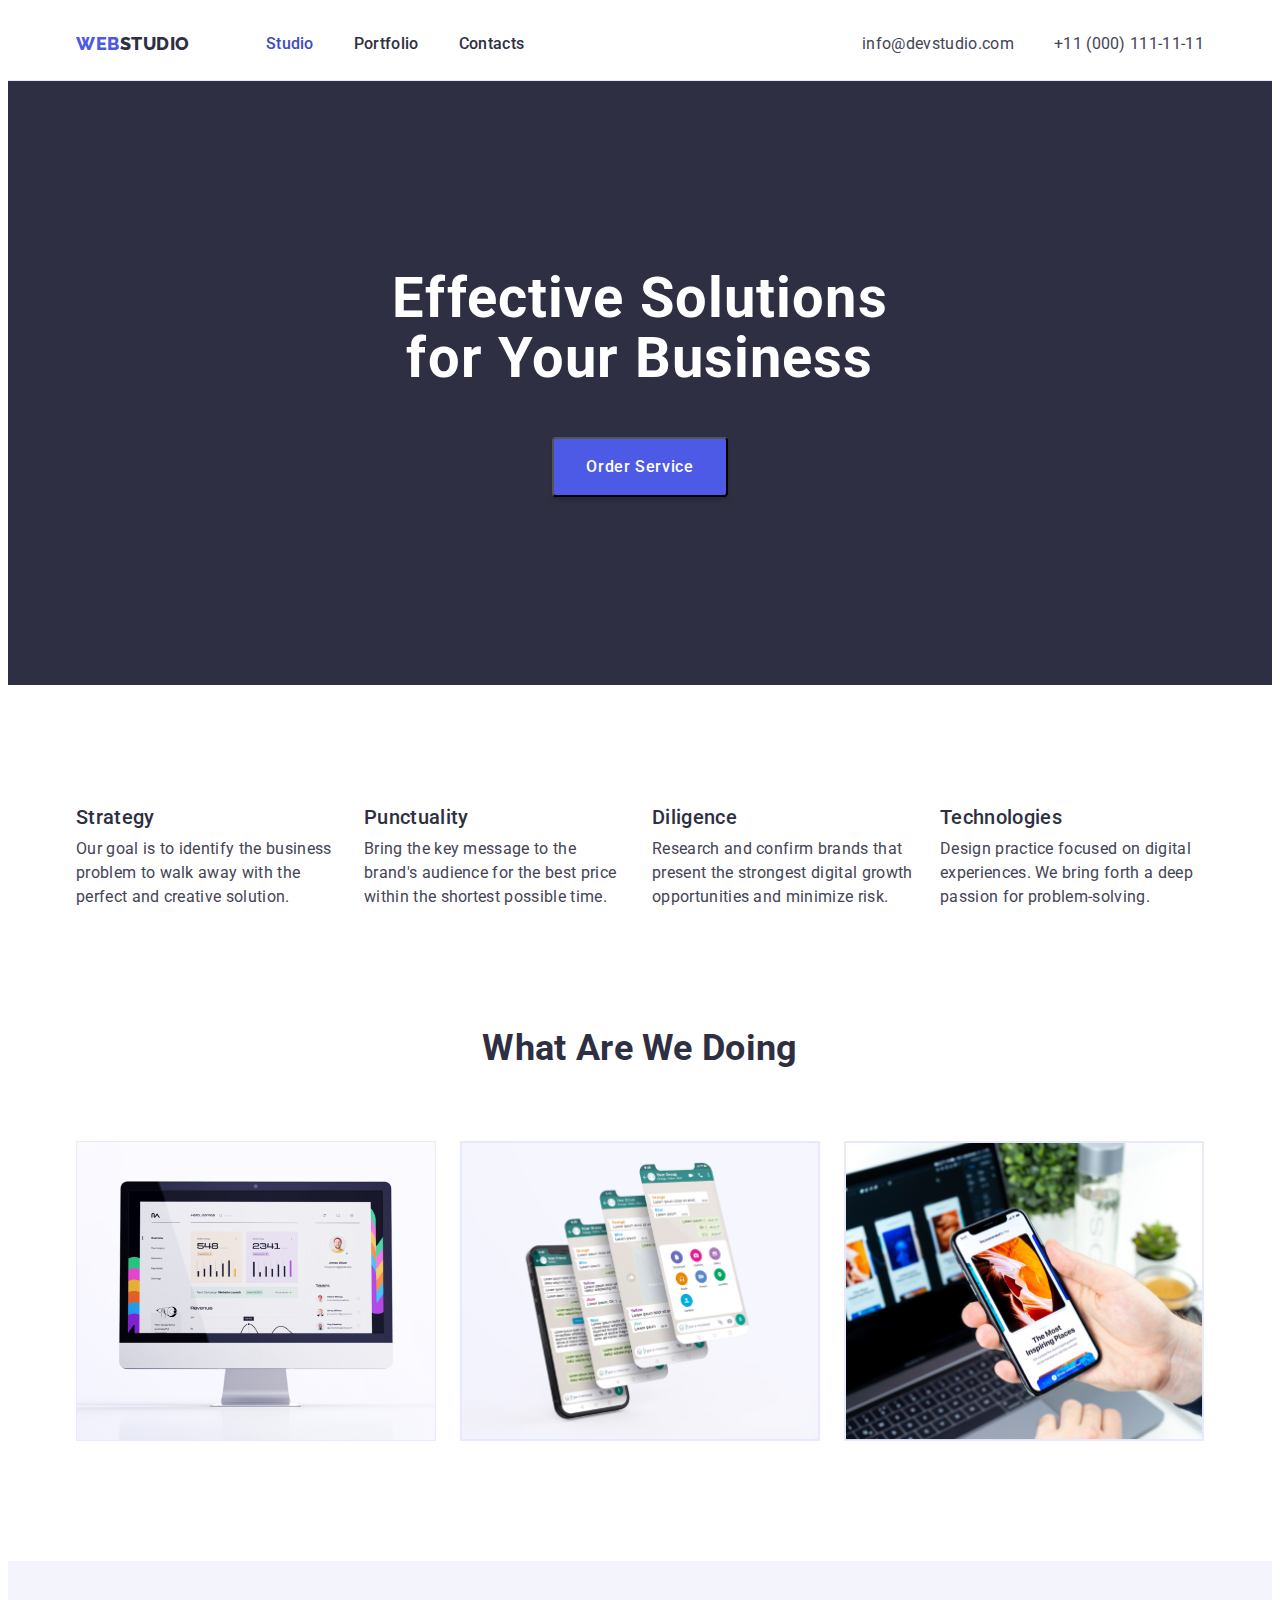
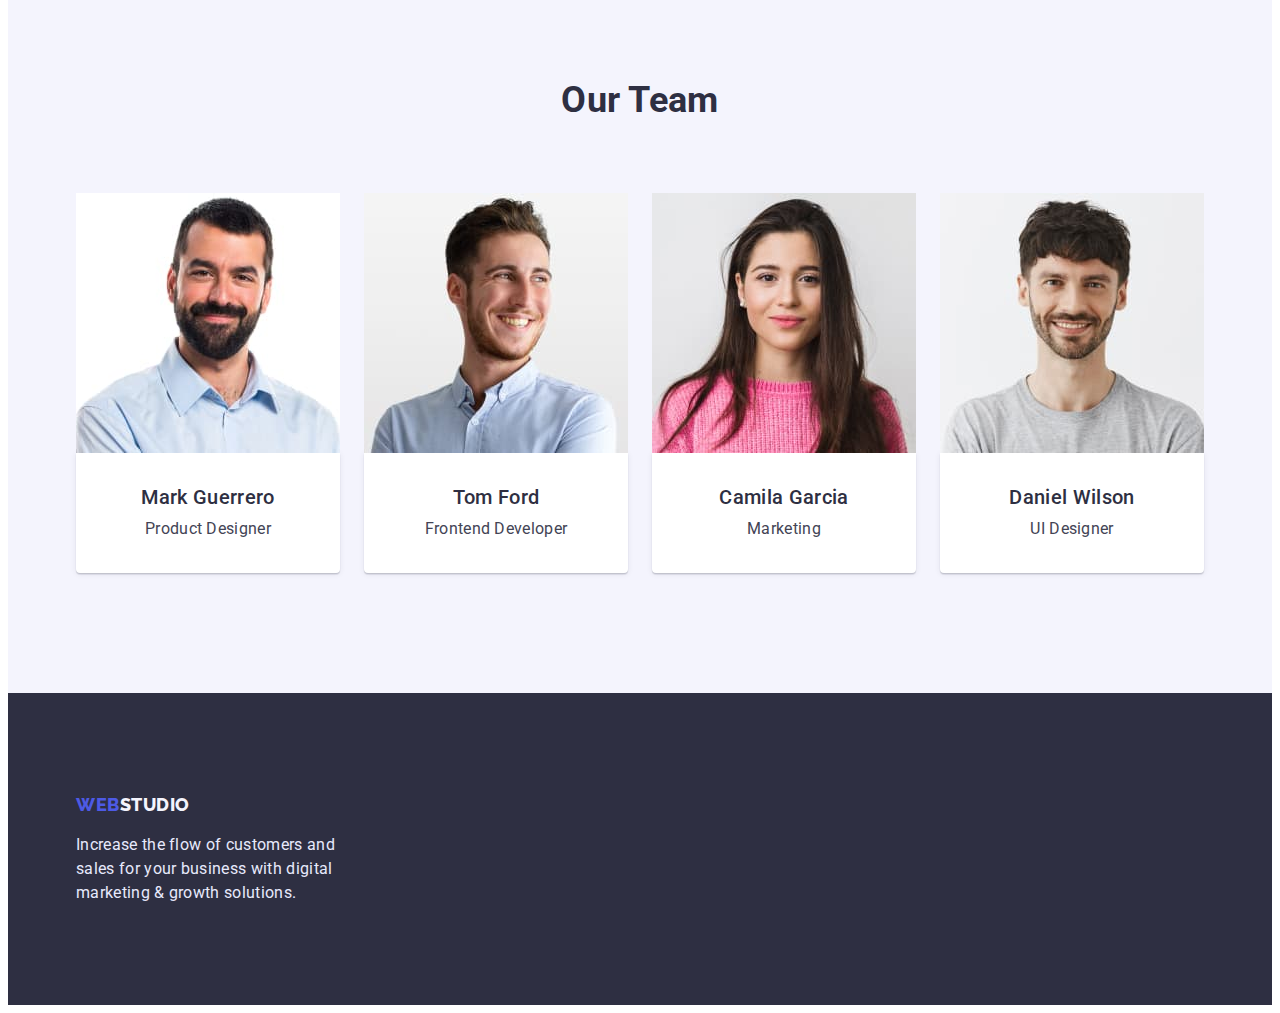
==== index.html @ d67736ba "copying" ====
<!DOCTYPE html>
<html lang="en">
  <head>
    <meta charset="UTF-8" />
    <meta http-equiv="X-UA-Compatible" content="IE=edge" />
    <meta name="viewport" content="width=device-width, initial-scale=1.0" />
    <title>Document</title>
    <link rel="preconnect" href="https://fonts.googleapis.com"> 
    <link rel="preconnect" href="https://fonts.gstatic.com" crossorigin> 
    <link href="https://fonts.googleapis.com/css2?family=Raleway:wght@800&family=Roboto:wght@400;500;700;900&display=swap" rel="stylesheet">
    <link rel="stylesheet" href="https://cdnjs.cloudflare.com/ajax/libs/modern-normalize/1.1.0/modern-normalize.min.css" integrity="sha512-wpPYUAdjBVSE4KJnH1VR1HeZfpl1ub8YT/NKx4PuQ5NmX2tKuGu6U/JRp5y+Y8XG2tV+wKQpNHVUX03MfMFn9Q==" crossorigin="anonymous" referrerpolicy="no-referrer" />
    <link rel="stylesheet" href="./css/styles.css">
  </head>
  <body>
    <header class="header">
     <div class="container"> 
      <nav class="navigation">
        <a class="logo" href="/">Web<span class="studio-nav">Studio</span></a>
        <ul class="list-nav list">
          <li class="item"><a href="" class="link current">Studio</a></li>
          <li class="item"><a href="./portfolio.html" class="link">Portfolio</a></li>
          <li class="item"><a href="" class="link">Contacts</a></li>
        </ul>
      </nav>

      <ul class="header-list list">
        <li class="item"><a class="contact link" href="mailto:info@devstudio.com">info@devstudio.com</a></li>
        <li class="item"><a class="contact link" href="tel:+110001111111">+11 (000) 111-11-11</a></li>
      </ul>
     </div>
    </header>

    <main>
      <section class="hero">
        <div class="container">
        <h1 class="title">Effective Solutions for Your Business</h1>
        <button class="btn" type="button">Order Service</button>
      </div>
      </section>

      <section class="section" >
        <div class="container">
        <h2  hidden>Priorities</h2>
        <ul class="list">
          <li class="item">
            <h3 class="title">Strategy</h3>
            <p class="text">
              Our goal is to identify the business problem to walk away with the
              perfect and creative solution.
            </p>
          </li>
          <li class="item">
            <h3 class="title">Punctuality</h3>
            <p class=text>
              Bring the key message to the brand's audience for the best price
              within the shortest possible time.
            </p>
          </li>
          <li class="item">
            <h3 class="title">Diligence</h3>
            <p class="text">
              Research and confirm brands that present the strongest digital
              growth opportunities and minimize risk.
            </p>
          </li>
          <li class="item">
            <h3 class="title">Technologies</h3>
            <p class="text">
              Design practice focused on digital experiences. We bring forth a
              deep passion for problem-solving.
            </p>
          </li>
        </ul>
      </div>
      </section>

      <section class="features">
        <div class="container">
        <h2 class="title">What are we doing</h2>
        <ul class="list">
          <li class="item">
            <img
              src="./images/img.jpg1.1.jpg"
              alt="monitor"
              width="360"
              height="300"
            />
          </li>
          <li class="features-item">
            <img
              src="./images/img.jpg1.2.jpg"
              alt="phones"
              width="360"
              height="300"
            />
          </li>
          <li class="features-item">
            <img
              src="./images/img.jpg1.3.jpg"
              alt="monitor and phone"
              width="360"
              height="300"
            />
          </li>
        </ul>
      </div>
      </section>

      <section class="team">
        <div class="container">
        <h2 class="caption">Our Team</h2>
        <ul class="team-list list">
          <li class="team-item">
            <img
              src="./images/img.jpg"
              alt="employee photo"
              width="264"
              height="260"
            />
            <div class="team-card">
            <h3 class="title">Mark Guerrero</h3>
            <p class="after-title">Product Designer</p>
            </div>
          </li>
          <li class="team-item">
            <img
              src="./images/img-2.jpg"
              alt="employee photo"
              width="264"
              height="260" 
            />
            <div class="team-card">
            <h3 class="title">Tom Ford</h3>
            <p class="after-title">Frontend Developer</p>
            </div>
          </li>
          <li class="team-item">
            <img
              src="./images/img-3.jpg"
              alt="employee photo"
              width="264"
              height="260"
            />
            <div class="team-card">
            <h3 class="title">Camila Garcia</h3>
            <p class="after-title">Marketing</p>
            </div>
          </li>
          <li class="team-item">
            <img
              src="./images/img-4.jpg"
              alt="employee photo"
              width="264"
              height="260"
            />
            <div class="team-card">
            <h3 class="title">Daniel Wilson</h3>
            <p class="after-title">UI Designer</p>
            </div>
          </li>
        </ul>
      </div>
      </section>
    </main>

    <footer class="footer">
      <div class="container">
      <a class="logo" href="/">Web<span class="studio-footer">Studio</span></a>
      <p class="text">
        Increase the flow of customers and sales for your business with digital
        marketing & growth solutions.
      </p>
    </div>
    </footer>
  </body>
</html>
---- css/styles.css ----
:root {
    --accent-color: #E7E9FC;
    --light-mode-color: #F4F4FD;
    --secondery-text-color: #FFFFFF;
    --headings-text-color: #2E2F42;
    --pressed-state-color:#404BBF;
    --primaru-brand-color: #4D5AE5;
    --main-text-color: #434455;
    --helper-text-color:#8E8F99;
}

html {
    box-sizing: border-box;
}

*,
*::before,
*::after {
  box-sizing: inherit;
}


p,
h1,
h2,
h3 {
    margin: 0;
}
ul {
    margin: 0;
    padding-left: 0;
}

img {
    display: block;
    max-width: 100%;
    height: auto;
}

body {
    font-family: 'Roboto', sans-serif;
    letter-spacing: 0.02em;
}


.list {
    list-style: none;
}
.link {
    text-decoration: none;

}

.container{
    width: 1158px;
    padding-left: 15px;
    padding-right: 15px;
    margin-right: auto;
    margin-left: auto;

    /*outline: 1px solid red;*/
}
    


/*HEADER*/

.header {
    
    background-color: var(--secondery-text-color);
/* CORNFLOWER */
    border-bottom: 1px solid var(--accent-color);
}

.list-nav .link.current {
    color: var(--pressed-state-color);
}

/*--------LOGO--------*/

.logo {
    font-family: 'Raleway', sans-serif;
    font-weight: 800;
    font-size: 18px;
    line-height: 1.33;
    display: flex;
    letter-spacing: 0.03em;
    text-transform: uppercase;
    color: var(--primaru-brand-color);
    text-decoration: none;
}

.navigation .logo {
    margin-right: 76px;
    padding-top: 24px;
    padding-bottom: 24px;
}

.studio-nav {
    color: var(--headings-text-color);
} 
.studio-footer{
    color: var(--light-mode-color)
}



/*------NAV HEADER-------*/

.header > .container {
    display: flex;
    align-items: center;
}

.list-nav {
    display: flex;
    gap: 40px;
}

.navigation {
    display: flex;
    align-items: center; 
    margin-right: auto;
}

.header-list {
    display: flex;
    gap: 40px; 
}

.navigation .link {
    font-weight: 500;
    font-size: 16px;
    line-height: 1.5;
    text-decoration: none;
    
    /* NAVY BLUE */
    color: var(--headings-text-color);

    display: block;
    padding-top: 24px;
    padding-bottom: 24px;
}
.navigation .link:hover,
.navigation .link:focus {
    color: var(--pressed-state-color);
}

/*------CONTACT------*/ 

.contact {
    font-size: 16px;
    line-height: 1.5;
/* SLATE */
    color: var(--main-text-color);

    padding-top: 24px;
    padding-bottom: 24px;
}
.contact:hover,
.contact:focus {
/* OCEAN */
    color: var(--pressed-state-color);
}

/*--------HERO-------*/

.hero {
    background-color: var(--headings-text-color);

    padding-top: 188px;
    padding-bottom: 188px;

    text-align: center;
}
.hero .title {
    font-size: 56px;
    line-height: 1.07;
    letter-spacing: 0.02em;
    color: var(--secondery-text-color);

    margin-bottom: 48px;
    width: 496px;
    margin-left: auto;
    margin-right: auto;
}

/*------BTN------*/

.btn {
    font-family: inherit;
    font-weight: 500;
    font-size: 16px;
    line-height: 1.5;
    /*display: flex;*/
    /*align-items: center;
    text-align: center;*/
    letter-spacing: 0.04em;

    cursor:pointer
}

.hero .btn {
    background-color: var(--primaru-brand-color);
    color: var(--secondery-text-color);

    padding: 16px 32px;
    display: inline-block;

    box-shadow: 0px 4px 4px rgba(0, 0, 0, 0.15);
    border-radius: 4px;

}

.hero .btn:hover, 
.hero .btn:focus {   
    background-color: var(--pressed-state-color);
    color: var(--secondery-text-color);
}

/*-----SECTION------*/

.section {
    padding-top: 120px;
    padding-bottom: 120px;
}

.section .list {
    display: flex;
    gap: 24px;
    
}

.section .title {
    font-family: 'Roboto', sans-serif;
    font-weight: 500;
    font-size: 20px;
    line-height: 1.2;
    /* NAVY BLUE */
    color: var(--headings-text-color);

    margin-bottom: 8px;
    
}
.text {
    font-size: 16px;
    line-height: 1.5;
    letter-spacing: 0.02em;
    min-width: 264px;
}    
.section .text {    
     /* SLATE */
    color: var(--main-text-color);
}

/*--------FEATURES--------*/

.features {
    padding-top: 0;
    padding-bottom: 120px;
}

.features .title {
    font-weight: 700;
    font-size: 36px;
    line-height: 1.11;
    text-align: center;
    text-transform: capitalize;
    color: var(--headings-text-color);

    margin-bottom: 72px;

}

.features .list {
    display: flex;
    gap: 24px;
}

.features-item {
    border: 1px solid var(--accent-color);
    width: calc((100% - 48px) / 3);
}

.team {
    background-color: var(--light-mode-color);

    padding-bottom: 120px;
    padding-top: 120px;
}

.team .caption {
    font-size: 36px;
    line-height: 1.11;
    text-align: center;
    text-transform: capitalize;
    color: var(--headings-text-color);

    margin-bottom: 72px;
}

.team .title {
    font-weight: 500;
    font-size: 20px;
    line-height: 1.2;
    text-align: center;
    /* NAVY BLUE */
    color: var(--headings-text-color);

    margin-bottom: 8px;
}

.team-list {
    display: flex;
    gap: 24px;
}

.team-item {
    width: calc((100% - 72px) / 4);
}

.team-card{
    padding: 32px 16px;
    background-color: var(--secondery-text-color);
    box-shadow: 0px 1px 6px rgba(46, 47, 66, 0.08), 0px 1px 1px rgba(46, 47, 66, 0.16), 0px 2px 1px rgba(46, 47, 66, 0.08);
    border-radius: 0px 0px 4px 4px;
}

.team .after-title {
    font-size: 16px;
    line-height: 1.5;
    text-align: center;
    /* SLATE */
    color: var(--main-text-color);
}

/*-------FOOTER-------*/

.footer {
    background-color: var(--headings-text-color);

    padding-top: 100px;
    padding-bottom: 100px;
}
 
.footer .text {
    /* CORNFLOWER */
    color: var(--accent-color);

    max-width: 264px;
}

.footer .logo {
    margin-bottom: 16px;
    width: 115px;
    
}

/*---------------PORTFOLIO------------------*/

.section-main {
    padding-bottom: 120px;
}

.caption {
    display: flex;
    margin-bottom: 72px;
    justify-content: center;
    gap: 24px;
}

.visually-hidden {
    position: absolute;
    width: 1px;
    height: 1px;
    margin: -1px;
    border: 0;
    padding: 0;
    
    white-space: nowrap;
    clip-path: inset(100%);
    clip: rect(0 0 0 0);
    overflow: hidden;
    }

    .section-main {
        padding-top: 96px;
    }


/*--------BTN-------*/
.caption .btn {
    /* IRIS */
    color: var(--primaru-brand-color);
    background-color: var(--light-mode-color);

    border: 1px solid var(--accent-color);
    border-radius: 4px;

    padding: 12px 24px;
    
}
.caption .btn:hover,
.caption .btn:focus,
.caption .btn:active {
    background-color: var(--pressed-state-color);
    color: var(--secondery-text-color);
}
/*----------CONTENT---------*/
.content .title {
    font-weight: 500;
    font-size: 20px;
    line-height: 1.2;
    /* NAVY BLUE */
    color: var(--headings-text-color);

    margin-bottom: 8px;
    padding-left: 16px;
}
.content .text {
    /* SLATE */
    color: var(--main-text-color);
    padding-left: 16px;
}

.content {
    display: flex;
    flex-wrap: wrap;
    column-gap: 24px;
    row-gap: 48px;
}

.content-item {
    width: calc((100% - 48px) / 3);
}

.content-card {
    padding-top: 32px;
    padding-bottom: 48px;
    border: 1px solid var(--accent-color);
    border-top: transparent;
}
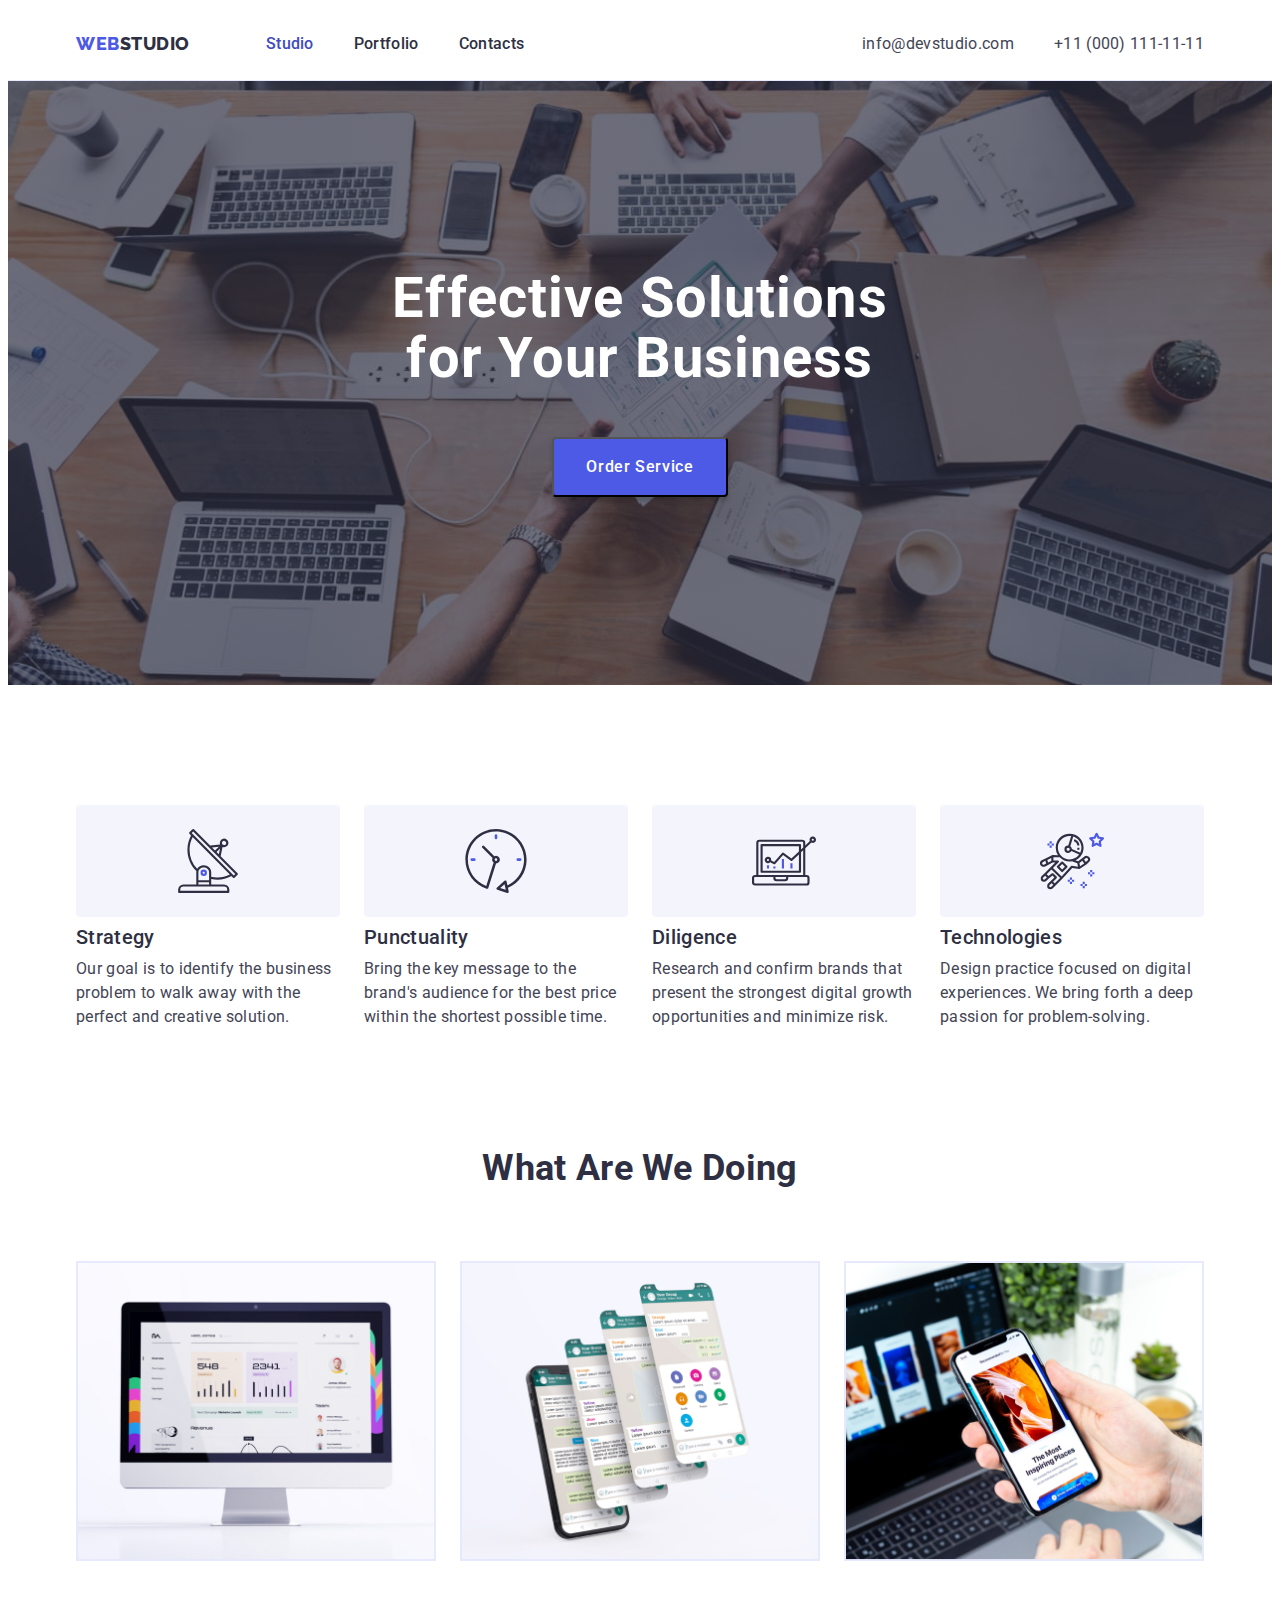
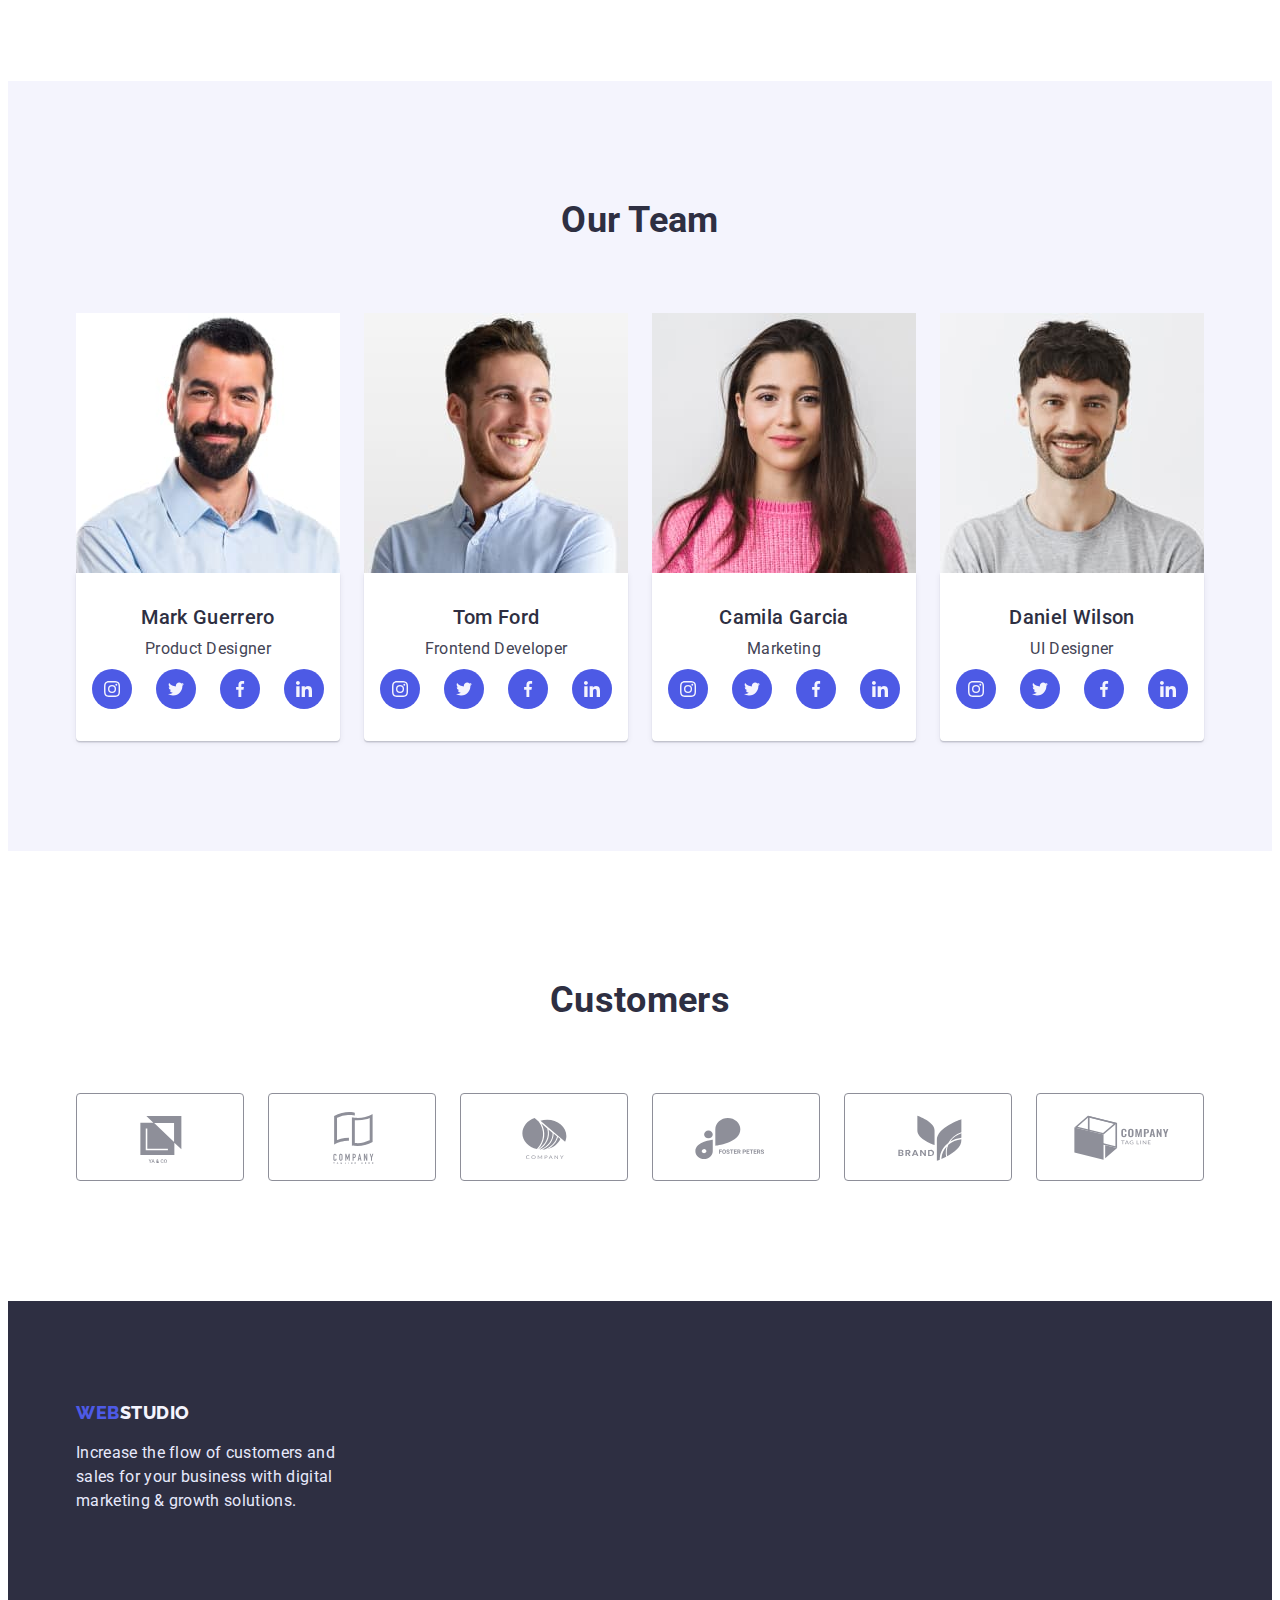
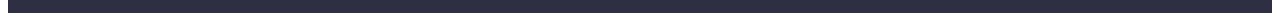
==== commit a703b922: "adding section" ====
--- a/index.html
+++ b/index.html
@@ -43,6 +43,11 @@
         <h2  hidden>Priorities</h2>
         <ul class="list">
           <li class="item">
+            <div class="thumb">
+              <svg class="thumb-icon" width="64" height="64">
+               <use href="./images/icons.svg#icon-antenna"></use>
+              </svg>
+            </div>
             <h3 class="title">Strategy</h3>
             <p class="text">
               Our goal is to identify the business problem to walk away with the
@@ -50,6 +55,11 @@
             </p>
           </li>
           <li class="item">
+            <div class="thumb">
+              <svg class="thumb-icon" width="64" height="64">
+               <use href="./images/icons.svg#icon-clock"></use>
+              </svg>
+            </div>
             <h3 class="title">Punctuality</h3>
             <p class=text>
               Bring the key message to the brand's audience for the best price
@@ -57,6 +67,11 @@
             </p>
           </li>
           <li class="item">
+            <div class="thumb">
+              <svg class="thumb-icon" width="64" height="64">
+               <use href="./images/icons.svg#icon-diagram"></use>
+              </svg>
+            </div>
             <h3 class="title">Diligence</h3>
             <p class="text">
               Research and confirm brands that present the strongest digital
@@ -64,6 +79,11 @@
             </p>
           </li>
           <li class="item">
+            <div class="thumb">
+              <svg class="thumb-icon" width="64" height="64">
+               <use href="./images/icons.svg#icon-astronaut"></use>
+              </svg>
+            </div>
             <h3 class="title">Technologies</h3>
             <p class="text">
               Design practice focused on digital experiences. We bring forth a
@@ -78,7 +98,7 @@
         <div class="container">
         <h2 class="title">What are we doing</h2>
         <ul class="list">
-          <li class="item">
+          <li class="features-item">
             <img
               src="./images/img.jpg1.1.jpg"
               alt="monitor"
@@ -120,6 +140,36 @@
             <div class="team-card">
             <h3 class="title">Mark Guerrero</h3>
             <p class="after-title">Product Designer</p>
+            <ul class="team-soc-list list">
+              <li class="team-soc-item">
+                <a href="" class="team-soc-link linK">
+                  <svg class="team-soc-icon" width="16" hight="16">
+                    <use href="./images/icons.svg#icon-instagram" ></use>
+                  </svg>
+                </a>
+              </li>
+              <li class="team-soc-item">
+                <a href="" class="team-soc-link linK">
+                  <svg class="team-soc-icon" width="16" hight="16">
+                    <use href="./images/icons.svg#icon-twitter" ></use>
+                  </svg>
+                </a>
+              </li>
+              <li class="team-soc-item">
+                <a href="" class="team-soc-link linK">
+                  <svg class="team-soc-icon" width="16" hight="16">
+                    <use href="./images/icons.svg#icon-facebook" ></use>
+                  </svg>
+                </a>
+              </li>
+              <li class="team-soc-item">
+                <a href="" class="team-soc-link linK">
+                  <svg class="team-soc-icon" width="16" hight="16">
+                    <use href="./images/icons.svg#icon-linkedin" ></use>
+                  </svg>
+                </a>
+              </li>
+            </ul>
             </div>
           </li>
           <li class="team-item">
@@ -132,6 +182,36 @@
             <div class="team-card">
             <h3 class="title">Tom Ford</h3>
             <p class="after-title">Frontend Developer</p>
+            <ul class="team-soc-list list">
+              <li class="team-soc-item">
+                <a href="" class="team-soc-link linK">
+                  <svg class="team-soc-icon" width="16" hight="16">
+                    <use href="./images/icons.svg#icon-instagram" ></use>
+                  </svg>
+                </a>
+              </li>
+              <li class="team-soc-item">
+                <a href="" class="team-soc-link linK">
+                  <svg class="team-soc-icon" width="16" hight="16">
+                    <use href="./images/icons.svg#icon-twitter" ></use>
+                  </svg>
+                </a>
+              </li>
+              <li class="team-soc-item">
+                <a href="" class="team-soc-link linK">
+                  <svg class="team-soc-icon" width="16" hight="16">
+                    <use href="./images/icons.svg#icon-facebook" ></use>
+                  </svg>
+                </a>
+              </li>
+              <li class="team-soc-item">
+                <a href="" class="team-soc-link linK">
+                  <svg class="team-soc-icon" width="16" hight="16">
+                    <use href="./images/icons.svg#icon-linkedin" ></use>
+                  </svg>
+                </a>
+              </li>
+            </ul>
             </div>
           </li>
           <li class="team-item">
@@ -144,6 +224,36 @@
             <div class="team-card">
             <h3 class="title">Camila Garcia</h3>
             <p class="after-title">Marketing</p>
+            <ul class="team-soc-list list">
+              <li class="team-soc-item">
+                <a href="" class="team-soc-link linK">
+                  <svg class="team-soc-icon" width="16" hight="16">
+                    <use href="./images/icons.svg#icon-instagram" ></use>
+                  </svg>
+                </a>
+              </li>
+              <li class="team-soc-item">
+                <a href="" class="team-soc-link linK">
+                  <svg class="team-soc-icon" width="16" hight="16">
+                    <use href="./images/icons.svg#icon-twitter" ></use>
+                  </svg>
+                </a>
+              </li>
+              <li class="team-soc-item">
+                <a href="" class="team-soc-link linK">
+                  <svg class="team-soc-icon" width="16" hight="16">
+                    <use href="./images/icons.svg#icon-facebook" ></use>
+                  </svg>
+                </a>
+              </li>
+              <li class="team-soc-item">
+                <a href="" class="team-soc-link linK">
+                  <svg class="team-soc-icon" width="16" hight="16">
+                    <use href="./images/icons.svg#icon-linkedin" ></use>
+                  </svg>
+                </a>
+              </li>
+            </ul>
             </div>
           </li>
           <li class="team-item">
@@ -156,12 +266,81 @@
             <div class="team-card">
             <h3 class="title">Daniel Wilson</h3>
             <p class="after-title">UI Designer</p>
+            <ul class="team-soc-list list">
+              <li class="team-soc-item">
+                <a href="" class="team-soc-link linK">
+                  <svg class="team-soc-icon" width="16" hight="16">
+                    <use href="./images/icons.svg#icon-instagram" ></use>
+                  </svg>
+                </a>
+              </li>
+              <li class="team-soc-item">
+                <a href="" class="team-soc-link linK">
+                  <svg class="team-soc-icon" width="16" hight="16">
+                    <use href="./images/icons.svg#icon-twitter" ></use>
+                  </svg>
+                </a>
+              </li>
+              <li class="team-soc-item">
+                <a href="" class="team-soc-link linK">
+                  <svg class="team-soc-icon" width="16" hight="16">
+                    <use href="./images/icons.svg#icon-facebook" ></use>
+                  </svg>
+                </a>
+              </li>
+              <li class="team-soc-item">
+                <a href="" class="team-soc-link linK">
+                  <svg class="team-soc-icon" width="16" hight="16">
+                    <use href="./images/icons.svg#icon-linkedin" ></use>
+                  </svg>
+                </a>
+              </li>
+            </ul>
             </div>
           </li>
         </ul>
       </div>
       </section>
     </main>
+
+    <section class="customers">
+      <div class="container">
+        <h2 class="customers-title">Customers</h2>
+        <ul class="customers-list list">
+          <li class="customers-item"><a href="" class="customers-link link">
+            <svg class="customers-icon" widht="104" height="56">
+              <use href="./images/icons.svg#icon-Logo"></use>
+            </svg>
+          </a></li>
+          <li class="customers-item"><a href="" class="customers-link link">
+            <svg class="customers-icon" widht="104" height="56">
+              <use href="./images/icons.svg#icon-Logo-2"></use>
+            </svg>
+          </a></li>
+          <li class="customers-item"><a href="" class="customers-link link">
+            <svg class="customers-icon" widht="104" height="56">
+              <use href="./images/icons.svg#icon-Logo-3"></use>
+            </svg>
+          </a></li>
+          <li class="customers-item"><a href="" class="customers-link link">
+            <svg class="customers-icon" widht="104" height="56">
+              <use href="./images/icons.svg#icon-Logo-4"></use>
+            </svg>
+          </a></li>
+          <li class="customers-item"><a href="" class="customers-link link">
+            <svg class="customers-icon" widht="104" height="56">
+              <use href="./images/icons.svg#icon-Logo-5"></use>
+            </svg>
+          </a></li>
+          <li class="customers-item"><a href="" class="customers-link link">
+            <svg class="customers-icon" widht="104" height="56">
+              <use href="./images/icons.svg#icon-Logo-6"></use>
+            </svg>
+          </a></li> 
+        </ul>
+      </div>
+    </section>
+    
 
     <footer class="footer">
       <div class="container">
--- a/css/styles.css
+++ b/css/styles.css
@@ -8,6 +8,10 @@
     --primaru-brand-color: #4D5AE5;
     --main-text-color: #434455;
     --helper-text-color:#8E8F99;
+    --bg-gradient: linear-gradient(
+     rgba(46, 47, 66, 0.7),
+     rgba(46, 47, 66, 0.7)
+     );
 }
 
 html {
@@ -71,6 +75,7 @@
     background-color: var(--secondery-text-color);
 /* CORNFLOWER */
     border-bottom: 1px solid var(--accent-color);
+
 }
 
 .list-nav .link.current {
@@ -173,6 +178,13 @@
     padding-bottom: 188px;
 
     text-align: center;
+
+    background-image:var(--bg-gradient),
+     url(../images/people\ office.jpg);
+    background-repeat: no-repeat;
+    background-position: center;
+    background-size: cover;
+    max-width: 1440px;
 }
 .hero .title {
     font-size: 56px;
@@ -221,6 +233,7 @@
 
 /*-----SECTION------*/
 
+
 .section {
     padding-top: 120px;
     padding-bottom: 120px;
@@ -230,6 +243,17 @@
     display: flex;
     gap: 24px;
     
+}
+
+.thumb {
+    background: var(--light-mode-color);
+    border-radius: 4px;
+    width: 264px;
+    height: 112px;
+    display: flex;
+    align-items: center;
+    justify-content: center;
+    margin-bottom: 8px;
 }
 
 .section .title {
@@ -286,7 +310,7 @@
 .team {
     background-color: var(--light-mode-color);
 
-    padding-bottom: 120px;
+    padding-bottom: 110px;
     padding-top: 120px;
 }
 
@@ -333,7 +357,89 @@
     text-align: center;
     /* SLATE */
     color: var(--main-text-color);
-}
+    margin-bottom: 8px;
+}
+
+.team-soc-list {
+    display: flex; 
+    justify-content: center; 
+    gap: 24px;
+     
+  }
+  
+  .team-soc-item {
+      width: 40px;
+      height: 40px;
+  
+  }
+  .team-soc-link {
+      width: 100%;
+      height: 100%;
+      background-color: var(--primaru-brand-color);
+      border-radius: 50%;
+      display: flex;
+      align-items: center;
+      justify-content: center;
+  }
+
+  .team-soc-link:hover,
+  .team-soc-link:focus {
+    background-color: var(--pressed-state-color);
+  }
+
+.team-soc-icon {
+    fill: var(--light-mode-color);
+}
+
+/*-------CUSTOMERRS-------*/
+
+.customers {
+    padding-top: 130px;
+    padding-bottom: 120px;
+}
+
+.customers-title {
+    font-size: 36px;
+    line-height: 1.11;
+    text-align: center;
+    text-transform: capitalize;
+    color: var(--headings-text-color);
+
+
+    margin-bottom: 72px;
+
+}
+.customers-list {
+    display: flex;
+    gap: 24px;
+   
+}
+
+.customers-item {
+    width: calc((100% - 120px) / 6); 
+    height: 88px; 
+}
+.customers-link {
+    width: 100%;
+    height: 100%;
+    border: 1px solid var(--helper-text-color);
+    border-radius: 4px;
+    display: flex;
+    align-items: center;
+    justify-content:center ;
+    fill: #8E8F99;
+}
+
+.customers-link:hover {
+    border-color: #404BBF;
+    fill: #404BBF;
+}
+
+
+
+
+
+
 
 /*-------FOOTER-------*/
 
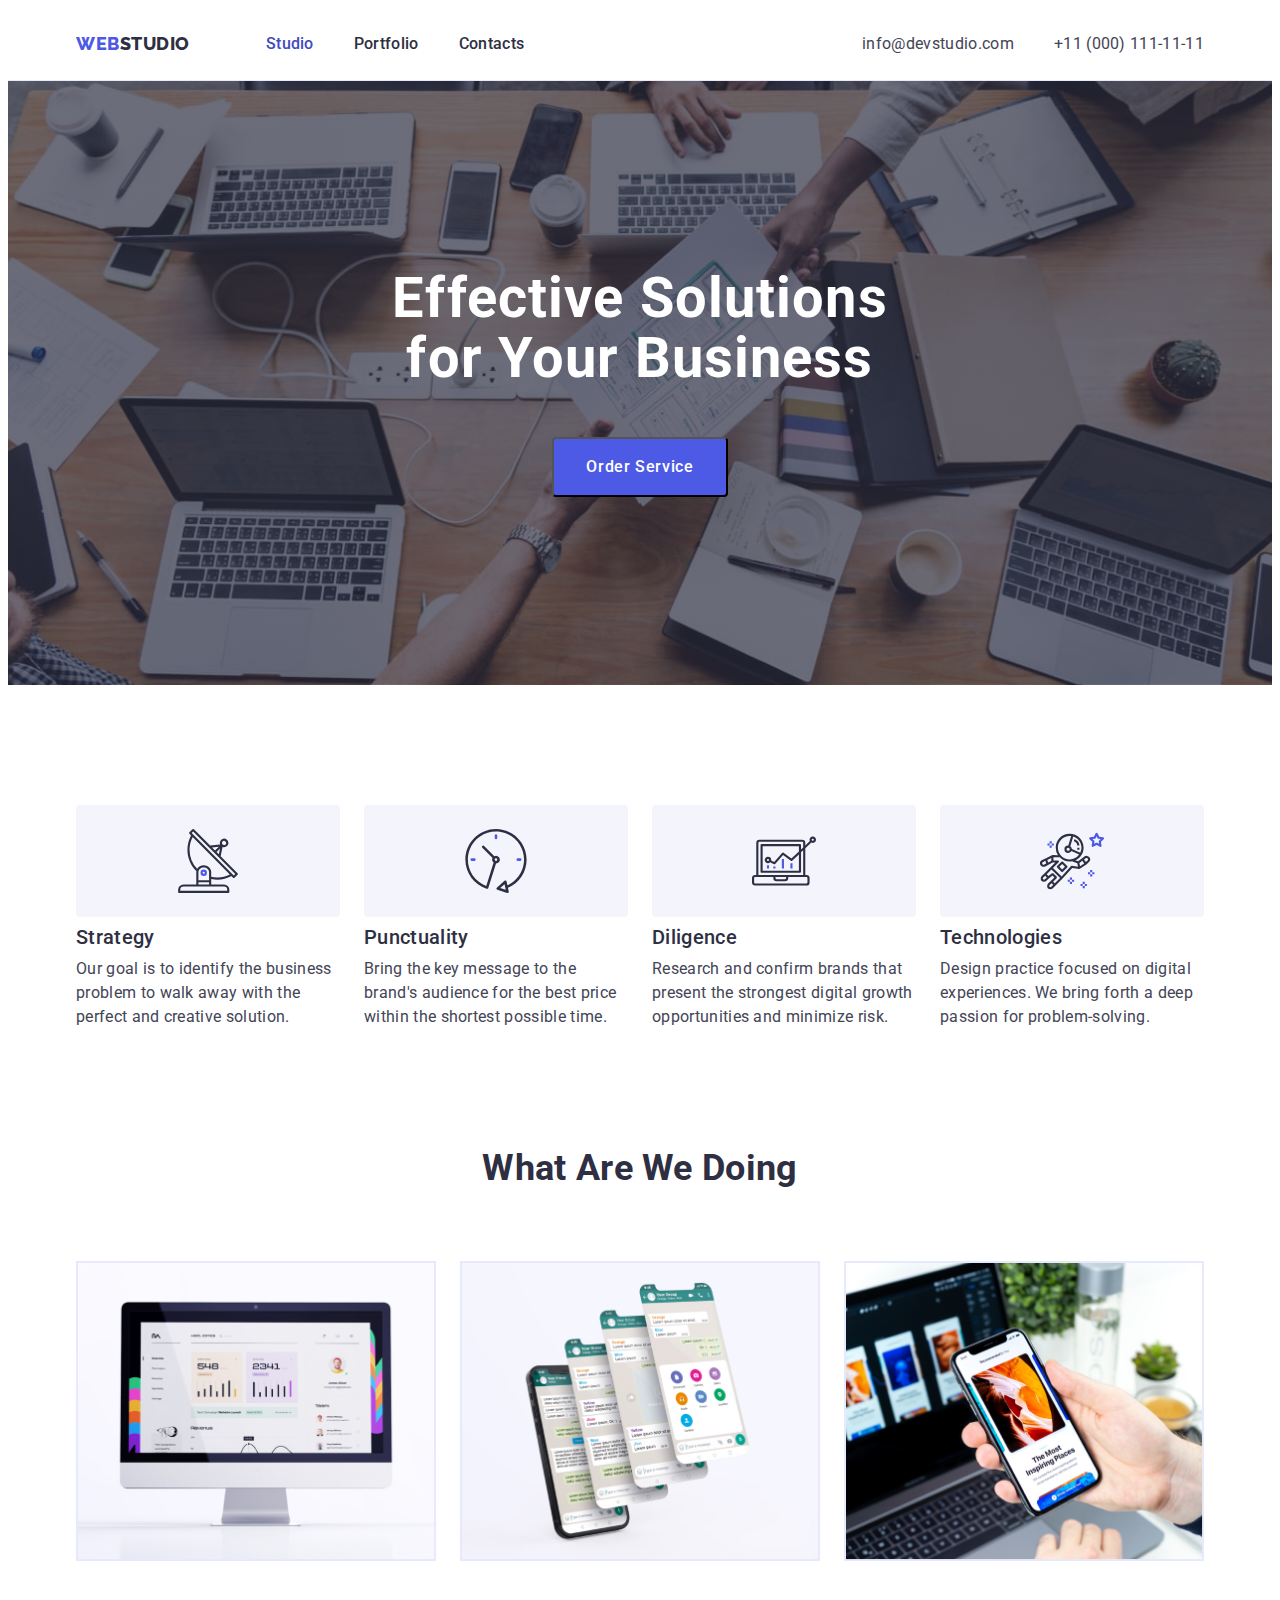
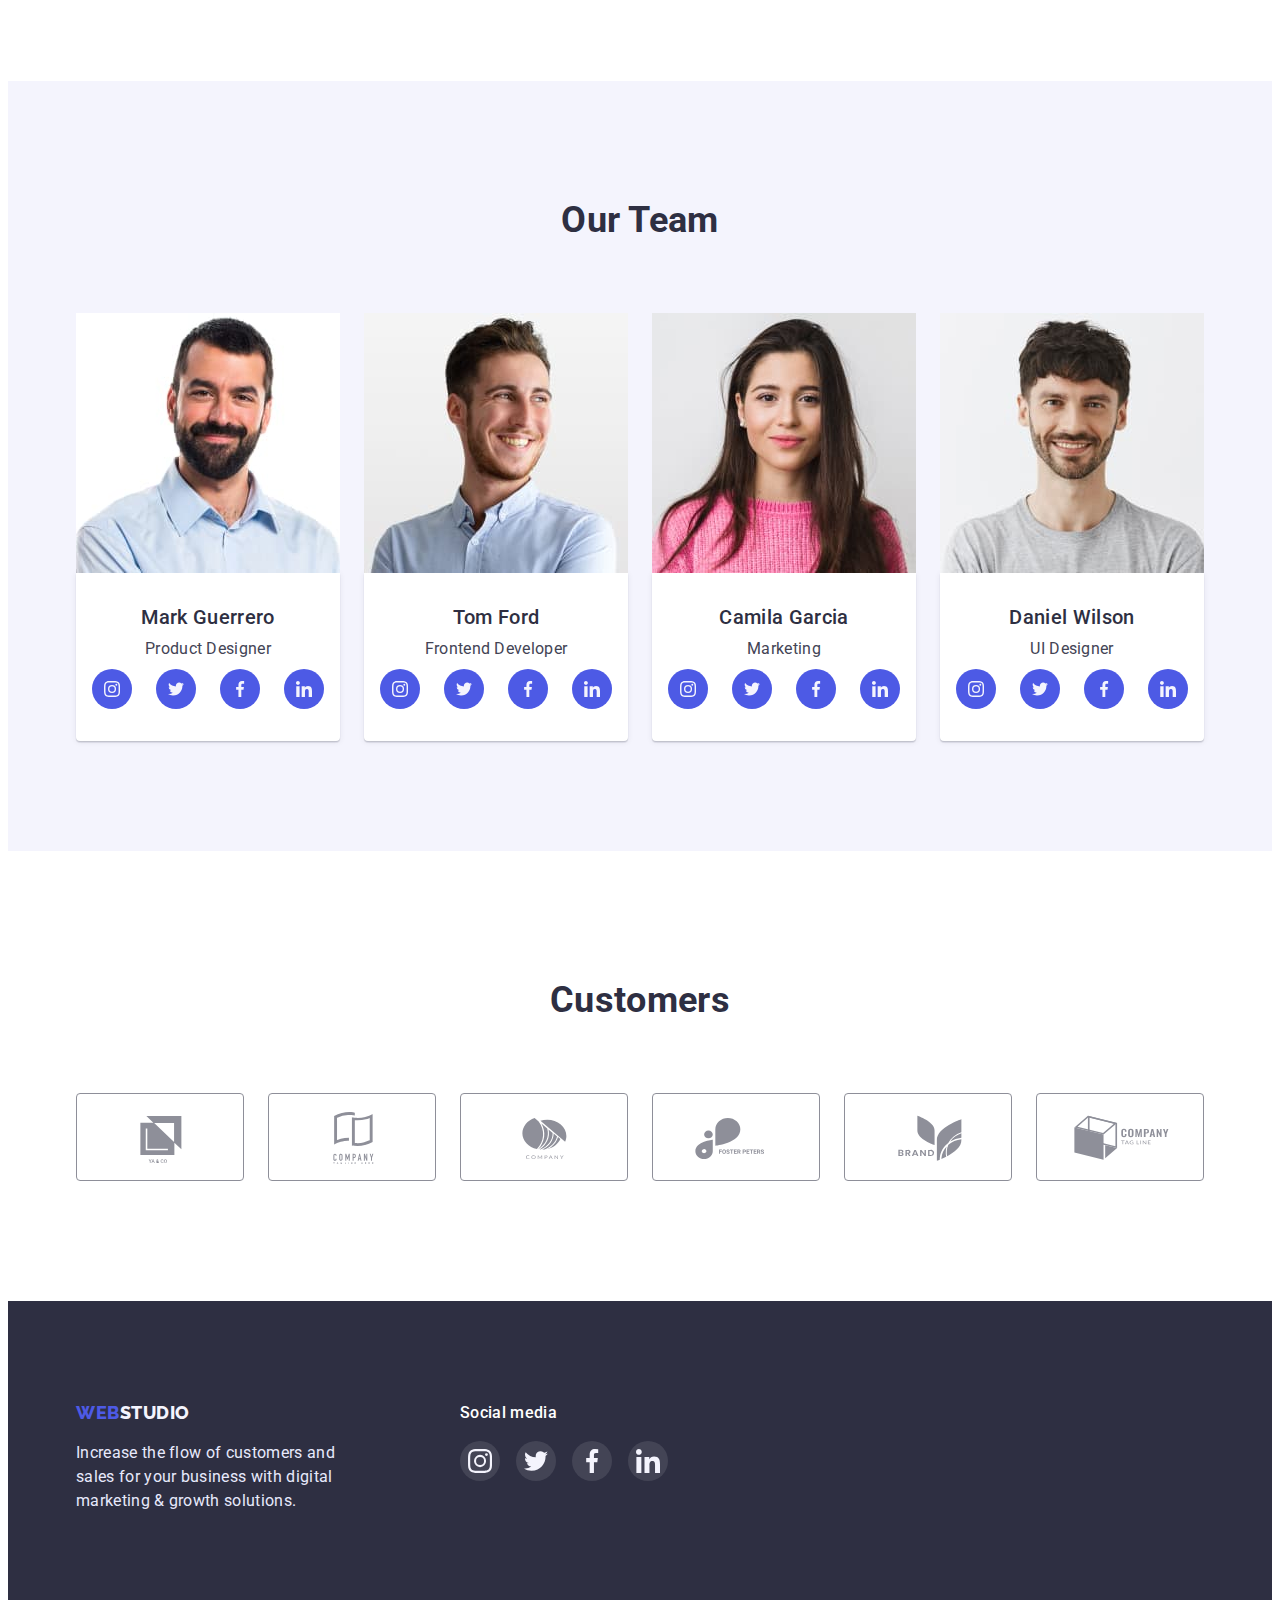
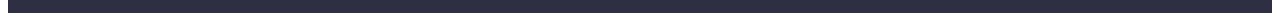
==== commit ecfec793: "changes footer und portfolio" ====
--- a/index.html
+++ b/index.html
@@ -5,301 +5,320 @@
     <meta http-equiv="X-UA-Compatible" content="IE=edge" />
     <meta name="viewport" content="width=device-width, initial-scale=1.0" />
     <title>Document</title>
-    <link rel="preconnect" href="https://fonts.googleapis.com"> 
-    <link rel="preconnect" href="https://fonts.gstatic.com" crossorigin> 
-    <link href="https://fonts.googleapis.com/css2?family=Raleway:wght@800&family=Roboto:wght@400;500;700;900&display=swap" rel="stylesheet">
-    <link rel="stylesheet" href="https://cdnjs.cloudflare.com/ajax/libs/modern-normalize/1.1.0/modern-normalize.min.css" integrity="sha512-wpPYUAdjBVSE4KJnH1VR1HeZfpl1ub8YT/NKx4PuQ5NmX2tKuGu6U/JRp5y+Y8XG2tV+wKQpNHVUX03MfMFn9Q==" crossorigin="anonymous" referrerpolicy="no-referrer" />
-    <link rel="stylesheet" href="./css/styles.css">
+    <link rel="preconnect" href="https://fonts.googleapis.com" />
+    <link rel="preconnect" href="https://fonts.gstatic.com" crossorigin />
+    <link
+      href="https://fonts.googleapis.com/css2?family=Raleway:wght@800&family=Roboto:wght@400;500;700;900&display=swap"
+      rel="stylesheet"
+    />
+    <link
+      rel="stylesheet"
+      href="https://cdnjs.cloudflare.com/ajax/libs/modern-normalize/1.1.0/modern-normalize.min.css"
+      integrity="sha512-wpPYUAdjBVSE4KJnH1VR1HeZfpl1ub8YT/NKx4PuQ5NmX2tKuGu6U/JRp5y+Y8XG2tV+wKQpNHVUX03MfMFn9Q=="
+      crossorigin="anonymous"
+      referrerpolicy="no-referrer"
+    />
+    <link rel="stylesheet" href="./css/styles.css" />
   </head>
   <body>
     <header class="header">
-     <div class="container"> 
-      <nav class="navigation">
-        <a class="logo" href="/">Web<span class="studio-nav">Studio</span></a>
-        <ul class="list-nav list">
-          <li class="item"><a href="" class="link current">Studio</a></li>
-          <li class="item"><a href="./portfolio.html" class="link">Portfolio</a></li>
-          <li class="item"><a href="" class="link">Contacts</a></li>
+      <div class="container">
+        <nav class="navigation">
+          <a class="logo" href="/">Web<span class="studio-nav">Studio</span></a>
+          <ul class="list-nav list">
+            <li class="item"><a href="" class="link current">Studio</a></li>
+            <li class="item">
+              <a href="./portfolio.html" class="link">Portfolio</a>
+            </li>
+            <li class="item"><a href="" class="link">Contacts</a></li>
+          </ul>
+        </nav>
+
+        <ul class="header-list list">
+          <li class="item">
+            <a class="contact link" href="mailto:info@devstudio.com"
+              >info@devstudio.com</a
+            >
+          </li>
+          <li class="item">
+            <a class="contact link" href="tel:+110001111111"
+              >+11 (000) 111-11-11</a
+            >
+          </li>
         </ul>
-      </nav>
-
-      <ul class="header-list list">
-        <li class="item"><a class="contact link" href="mailto:info@devstudio.com">info@devstudio.com</a></li>
-        <li class="item"><a class="contact link" href="tel:+110001111111">+11 (000) 111-11-11</a></li>
-      </ul>
-     </div>
+      </div>
     </header>
 
     <main>
       <section class="hero">
         <div class="container">
-        <h1 class="title">Effective Solutions for Your Business</h1>
-        <button class="btn" type="button">Order Service</button>
-      </div>
+          <h1 class="title">Effective Solutions for Your Business</h1>
+          <button class="btn" type="button">Order Service</button>
+        </div>
       </section>
 
-      <section class="section" >
+      <section class="section">
         <div class="container">
-        <h2  hidden>Priorities</h2>
-        <ul class="list">
-          <li class="item">
-            <div class="thumb">
-              <svg class="thumb-icon" width="64" height="64">
-               <use href="./images/icons.svg#icon-antenna"></use>
-              </svg>
-            </div>
-            <h3 class="title">Strategy</h3>
-            <p class="text">
-              Our goal is to identify the business problem to walk away with the
-              perfect and creative solution.
-            </p>
-          </li>
-          <li class="item">
-            <div class="thumb">
-              <svg class="thumb-icon" width="64" height="64">
-               <use href="./images/icons.svg#icon-clock"></use>
-              </svg>
-            </div>
-            <h3 class="title">Punctuality</h3>
-            <p class=text>
-              Bring the key message to the brand's audience for the best price
-              within the shortest possible time.
-            </p>
-          </li>
-          <li class="item">
-            <div class="thumb">
-              <svg class="thumb-icon" width="64" height="64">
-               <use href="./images/icons.svg#icon-diagram"></use>
-              </svg>
-            </div>
-            <h3 class="title">Diligence</h3>
-            <p class="text">
-              Research and confirm brands that present the strongest digital
-              growth opportunities and minimize risk.
-            </p>
-          </li>
-          <li class="item">
-            <div class="thumb">
-              <svg class="thumb-icon" width="64" height="64">
-               <use href="./images/icons.svg#icon-astronaut"></use>
-              </svg>
-            </div>
-            <h3 class="title">Technologies</h3>
-            <p class="text">
-              Design practice focused on digital experiences. We bring forth a
-              deep passion for problem-solving.
-            </p>
-          </li>
-        </ul>
-      </div>
+          <h2 hidden>Priorities</h2>
+          <ul class="list">
+            <li class="item">
+              <div class="thumb">
+                <svg class="thumb-icon" width="64" height="64">
+                  <use href="./images/icons.svg#icon-antenna"></use>
+                </svg>
+              </div>
+              <h3 class="title">Strategy</h3>
+              <p class="text">
+                Our goal is to identify the business problem to walk away with
+                the perfect and creative solution.
+              </p>
+            </li>
+            <li class="item">
+              <div class="thumb">
+                <svg class="thumb-icon" width="64" height="64">
+                  <use href="./images/icons.svg#icon-clock"></use>
+                </svg>
+              </div>
+              <h3 class="title">Punctuality</h3>
+              <p class="text">
+                Bring the key message to the brand's audience for the best price
+                within the shortest possible time.
+              </p>
+            </li>
+            <li class="item">
+              <div class="thumb">
+                <svg class="thumb-icon" width="64" height="64">
+                  <use href="./images/icons.svg#icon-diagram"></use>
+                </svg>
+              </div>
+              <h3 class="title">Diligence</h3>
+              <p class="text">
+                Research and confirm brands that present the strongest digital
+                growth opportunities and minimize risk.
+              </p>
+            </li>
+            <li class="item">
+              <div class="thumb">
+                <svg class="thumb-icon" width="64" height="64">
+                  <use href="./images/icons.svg#icon-astronaut"></use>
+                </svg>
+              </div>
+              <h3 class="title">Technologies</h3>
+              <p class="text">
+                Design practice focused on digital experiences. We bring forth a
+                deep passion for problem-solving.
+              </p>
+            </li>
+          </ul>
+        </div>
       </section>
 
       <section class="features">
         <div class="container">
-        <h2 class="title">What are we doing</h2>
-        <ul class="list">
-          <li class="features-item">
-            <img
-              src="./images/img.jpg1.1.jpg"
-              alt="monitor"
-              width="360"
-              height="300"
-            />
-          </li>
-          <li class="features-item">
-            <img
-              src="./images/img.jpg1.2.jpg"
-              alt="phones"
-              width="360"
-              height="300"
-            />
-          </li>
-          <li class="features-item">
-            <img
-              src="./images/img.jpg1.3.jpg"
-              alt="monitor and phone"
-              width="360"
-              height="300"
-            />
-          </li>
-        </ul>
-      </div>
+          <h2 class="title">What are we doing</h2>
+          <ul class="list">
+            <li class="features-item">
+              <img
+                src="./images/img.jpg1.1.jpg"
+                alt="monitor"
+                width="360"
+                height="300"
+              />
+            </li>
+            <li class="features-item">
+              <img
+                src="./images/img.jpg1.2.jpg"
+                alt="phones"
+                width="360"
+                height="300"
+              />
+            </li>
+            <li class="features-item">
+              <img
+                src="./images/img.jpg1.3.jpg"
+                alt="monitor and phone"
+                width="360"
+                height="300"
+              />
+            </li>
+          </ul>
+        </div>
       </section>
 
       <section class="team">
         <div class="container">
-        <h2 class="caption">Our Team</h2>
-        <ul class="team-list list">
-          <li class="team-item">
-            <img
-              src="./images/img.jpg"
-              alt="employee photo"
-              width="264"
-              height="260"
-            />
-            <div class="team-card">
-            <h3 class="title">Mark Guerrero</h3>
-            <p class="after-title">Product Designer</p>
-            <ul class="team-soc-list list">
-              <li class="team-soc-item">
-                <a href="" class="team-soc-link linK">
-                  <svg class="team-soc-icon" width="16" hight="16">
-                    <use href="./images/icons.svg#icon-instagram" ></use>
-                  </svg>
-                </a>
-              </li>
-              <li class="team-soc-item">
-                <a href="" class="team-soc-link linK">
-                  <svg class="team-soc-icon" width="16" hight="16">
-                    <use href="./images/icons.svg#icon-twitter" ></use>
-                  </svg>
-                </a>
-              </li>
-              <li class="team-soc-item">
-                <a href="" class="team-soc-link linK">
-                  <svg class="team-soc-icon" width="16" hight="16">
-                    <use href="./images/icons.svg#icon-facebook" ></use>
-                  </svg>
-                </a>
-              </li>
-              <li class="team-soc-item">
-                <a href="" class="team-soc-link linK">
-                  <svg class="team-soc-icon" width="16" hight="16">
-                    <use href="./images/icons.svg#icon-linkedin" ></use>
-                  </svg>
-                </a>
-              </li>
-            </ul>
-            </div>
-          </li>
-          <li class="team-item">
-            <img
-              src="./images/img-2.jpg"
-              alt="employee photo"
-              width="264"
-              height="260" 
-            />
-            <div class="team-card">
-            <h3 class="title">Tom Ford</h3>
-            <p class="after-title">Frontend Developer</p>
-            <ul class="team-soc-list list">
-              <li class="team-soc-item">
-                <a href="" class="team-soc-link linK">
-                  <svg class="team-soc-icon" width="16" hight="16">
-                    <use href="./images/icons.svg#icon-instagram" ></use>
-                  </svg>
-                </a>
-              </li>
-              <li class="team-soc-item">
-                <a href="" class="team-soc-link linK">
-                  <svg class="team-soc-icon" width="16" hight="16">
-                    <use href="./images/icons.svg#icon-twitter" ></use>
-                  </svg>
-                </a>
-              </li>
-              <li class="team-soc-item">
-                <a href="" class="team-soc-link linK">
-                  <svg class="team-soc-icon" width="16" hight="16">
-                    <use href="./images/icons.svg#icon-facebook" ></use>
-                  </svg>
-                </a>
-              </li>
-              <li class="team-soc-item">
-                <a href="" class="team-soc-link linK">
-                  <svg class="team-soc-icon" width="16" hight="16">
-                    <use href="./images/icons.svg#icon-linkedin" ></use>
-                  </svg>
-                </a>
-              </li>
-            </ul>
-            </div>
-          </li>
-          <li class="team-item">
-            <img
-              src="./images/img-3.jpg"
-              alt="employee photo"
-              width="264"
-              height="260"
-            />
-            <div class="team-card">
-            <h3 class="title">Camila Garcia</h3>
-            <p class="after-title">Marketing</p>
-            <ul class="team-soc-list list">
-              <li class="team-soc-item">
-                <a href="" class="team-soc-link linK">
-                  <svg class="team-soc-icon" width="16" hight="16">
-                    <use href="./images/icons.svg#icon-instagram" ></use>
-                  </svg>
-                </a>
-              </li>
-              <li class="team-soc-item">
-                <a href="" class="team-soc-link linK">
-                  <svg class="team-soc-icon" width="16" hight="16">
-                    <use href="./images/icons.svg#icon-twitter" ></use>
-                  </svg>
-                </a>
-              </li>
-              <li class="team-soc-item">
-                <a href="" class="team-soc-link linK">
-                  <svg class="team-soc-icon" width="16" hight="16">
-                    <use href="./images/icons.svg#icon-facebook" ></use>
-                  </svg>
-                </a>
-              </li>
-              <li class="team-soc-item">
-                <a href="" class="team-soc-link linK">
-                  <svg class="team-soc-icon" width="16" hight="16">
-                    <use href="./images/icons.svg#icon-linkedin" ></use>
-                  </svg>
-                </a>
-              </li>
-            </ul>
-            </div>
-          </li>
-          <li class="team-item">
-            <img
-              src="./images/img-4.jpg"
-              alt="employee photo"
-              width="264"
-              height="260"
-            />
-            <div class="team-card">
-            <h3 class="title">Daniel Wilson</h3>
-            <p class="after-title">UI Designer</p>
-            <ul class="team-soc-list list">
-              <li class="team-soc-item">
-                <a href="" class="team-soc-link linK">
-                  <svg class="team-soc-icon" width="16" hight="16">
-                    <use href="./images/icons.svg#icon-instagram" ></use>
-                  </svg>
-                </a>
-              </li>
-              <li class="team-soc-item">
-                <a href="" class="team-soc-link linK">
-                  <svg class="team-soc-icon" width="16" hight="16">
-                    <use href="./images/icons.svg#icon-twitter" ></use>
-                  </svg>
-                </a>
-              </li>
-              <li class="team-soc-item">
-                <a href="" class="team-soc-link linK">
-                  <svg class="team-soc-icon" width="16" hight="16">
-                    <use href="./images/icons.svg#icon-facebook" ></use>
-                  </svg>
-                </a>
-              </li>
-              <li class="team-soc-item">
-                <a href="" class="team-soc-link linK">
-                  <svg class="team-soc-icon" width="16" hight="16">
-                    <use href="./images/icons.svg#icon-linkedin" ></use>
-                  </svg>
-                </a>
-              </li>
-            </ul>
-            </div>
-          </li>
-        </ul>
-      </div>
+          <h2 class="caption">Our Team</h2>
+          <ul class="team-list list">
+            <li class="team-item">
+              <img
+                src="./images/img.jpg"
+                alt="employee photo"
+                width="264"
+                height="260"
+              />
+              <div class="team-card">
+                <h3 class="title">Mark Guerrero</h3>
+                <p class="after-title">Product Designer</p>
+                <ul class="team-soc-list list">
+                  <li class="team-soc-item">
+                    <a href="" class="soc-link link">
+                      <svg class="team-soc-icon" width="16" height="16">
+                        <use href="./images/icons.svg#icon-instagram"></use>
+                      </svg>
+                    </a>
+                  </li>
+                  <li class="team-soc-item">
+                    <a href="" class="soc-link link">
+                      <svg class="team-soc-icon" width="16" height="16">
+                        <use href="./images/icons.svg#icon-twitter"></use>
+                      </svg>
+                    </a>
+                  </li>
+                  <li class="team-soc-item">
+                    <a href="" class="soc-link link">
+                      <svg class="team-soc-icon" width="16" height="16">
+                        <use href="./images/icons.svg#icon-facebook"></use>
+                      </svg>
+                    </a>
+                  </li>
+                  <li class="team-soc-item">
+                    <a href="" class="soc-link link">
+                      <svg class="team-soc-icon" width="16" height="16">
+                        <use href="./images/icons.svg#icon-linkedin"></use>
+                      </svg>
+                    </a>
+                  </li>
+                </ul>
+              </div>
+            </li>
+            <li class="team-item">
+              <img
+                src="./images/img-2.jpg"
+                alt="employee photo"
+                width="264"
+                height="260"
+              />
+              <div class="team-card">
+                <h3 class="title">Tom Ford</h3>
+                <p class="after-title">Frontend Developer</p>
+                <ul class="team-soc-list list">
+                  <li class="team-soc-item">
+                    <a href="" class="soc-link link">
+                      <svg class="team-soc-icon" width="16" height="16">
+                        <use href="./images/icons.svg#icon-instagram"></use>
+                      </svg>
+                    </a>
+                  </li>
+                  <li class="team-soc-item">
+                    <a href="" class="soc-link link">
+                      <svg class="team-soc-icon" width="16" height="16">
+                        <use href="./images/icons.svg#icon-twitter"></use>
+                      </svg>
+                    </a>
+                  </li>
+                  <li class="team-soc-item">
+                    <a href="" class="soc-link link">
+                      <svg class="team-soc-icon" width="16" height="16">
+                        <use href="./images/icons.svg#icon-facebook"></use>
+                      </svg>
+                    </a>
+                  </li>
+                  <li class="team-soc-item">
+                    <a href="" class="soc-link link">
+                      <svg class="team-soc-icon" width="16" height="16">
+                        <use href="./images/icons.svg#icon-linkedin"></use>
+                      </svg>
+                    </a>
+                  </li>
+                </ul>
+              </div>
+            </li>
+            <li class="team-item">
+              <img
+                src="./images/img-3.jpg"
+                alt="employee photo"
+                width="264"
+                height="260"
+              />
+              <div class="team-card">
+                <h3 class="title">Camila Garcia</h3>
+                <p class="after-title">Marketing</p>
+                <ul class="team-soc-list list">
+                  <li class="team-soc-item">
+                    <a href="" class="soc-link link">
+                      <svg class="team-soc-icon" width="16" height="16">
+                        <use href="./images/icons.svg#icon-instagram"></use>
+                      </svg>
+                    </a>
+                  </li>
+                  <li class="team-soc-item">
+                    <a href="" class="soc-link link">
+                      <svg class="team-soc-icon" width="16" height="16">
+                        <use href="./images/icons.svg#icon-twitter"></use>
+                      </svg>
+                    </a>
+                  </li>
+                  <li class="team-soc-item">
+                    <a href="" class="soc-link link">
+                      <svg class="team-soc-icon" width="16" height="16">
+                        <use href="./images/icons.svg#icon-facebook"></use>
+                      </svg>
+                    </a>
+                  </li>
+                  <li class="team-soc-item">
+                    <a href="" class="soc-link link">
+                      <svg class="team-soc-icon" width="16" height="16">
+                        <use href="./images/icons.svg#icon-linkedin"></use>
+                      </svg>
+                    </a>
+                  </li>
+                </ul>
+              </div>
+            </li>
+            <li class="team-item">
+              <img
+                src="./images/img-4.jpg"
+                alt="employee photo"
+                width="264"
+                height="260"
+              />
+              <div class="team-card">
+                <h3 class="title">Daniel Wilson</h3>
+                <p class="after-title">UI Designer</p>
+                <ul class="team-soc-list list">
+                  <li class="team-soc-item">
+                    <a href="" class="soc-link link">
+                      <svg class="team-soc-icon" width="16" height="16">
+                        <use href="./images/icons.svg#icon-instagram"></use>
+                      </svg>
+                    </a>
+                  </li>
+                  <li class="team-soc-item">
+                    <a href="" class="soc-link link">
+                      <svg class="team-soc-icon" width="16" height="16">
+                        <use href="./images/icons.svg#icon-twitter"></use>
+                      </svg>
+                    </a>
+                  </li>
+                  <li class="team-soc-item">
+                    <a href="" class="soc-link link">
+                      <svg class="team-soc-icon" width="16" height="16">
+                        <use href="./images/icons.svg#icon-facebook"></use>
+                      </svg>
+                    </a>
+                  </li>
+                  <li class="team-soc-item">
+                    <a href="" class="soc-link link">
+                      <svg class="team-soc-icon" width="16" height="16">
+                        <use href="./images/icons.svg#icon-linkedin"></use>
+                      </svg>
+                    </a>
+                  </li>
+                </ul>
+              </div>
+            </li>
+          </ul>
+        </div>
       </section>
     </main>
 
@@ -307,49 +326,101 @@
       <div class="container">
         <h2 class="customers-title">Customers</h2>
         <ul class="customers-list list">
-          <li class="customers-item"><a href="" class="customers-link link">
-            <svg class="customers-icon" widht="104" height="56">
-              <use href="./images/icons.svg#icon-Logo"></use>
-            </svg>
-          </a></li>
-          <li class="customers-item"><a href="" class="customers-link link">
-            <svg class="customers-icon" widht="104" height="56">
-              <use href="./images/icons.svg#icon-Logo-2"></use>
-            </svg>
-          </a></li>
-          <li class="customers-item"><a href="" class="customers-link link">
-            <svg class="customers-icon" widht="104" height="56">
-              <use href="./images/icons.svg#icon-Logo-3"></use>
-            </svg>
-          </a></li>
-          <li class="customers-item"><a href="" class="customers-link link">
-            <svg class="customers-icon" widht="104" height="56">
-              <use href="./images/icons.svg#icon-Logo-4"></use>
-            </svg>
-          </a></li>
-          <li class="customers-item"><a href="" class="customers-link link">
-            <svg class="customers-icon" widht="104" height="56">
-              <use href="./images/icons.svg#icon-Logo-5"></use>
-            </svg>
-          </a></li>
-          <li class="customers-item"><a href="" class="customers-link link">
-            <svg class="customers-icon" widht="104" height="56">
-              <use href="./images/icons.svg#icon-Logo-6"></use>
-            </svg>
-          </a></li> 
+          <li class="customers-item">
+            <a href="" class="customers-link link">
+              <svg class="customers-icon" width="104" height="56">
+                <use href="./images/icons.svg#icon-Logo"></use>
+              </svg>
+            </a>
+          </li>
+          <li class="customers-item">
+            <a href="" class="customers-link link">
+              <svg class="customers-icon" width="104" height="56">
+                <use href="./images/icons.svg#icon-Logo-2"></use>
+              </svg>
+            </a>
+          </li>
+          <li class="customers-item">
+            <a href="" class="customers-link link">
+              <svg class="customers-icon" width="104" height="56">
+                <use href="./images/icons.svg#icon-Logo-3"></use>
+              </svg>
+            </a>
+          </li>
+          <li class="customers-item">
+            <a href="" class="customers-link link">
+              <svg class="customers-icon" width="104" height="56">
+                <use href="./images/icons.svg#icon-Logo-4"></use>
+              </svg>
+            </a>
+          </li>
+          <li class="customers-item">
+            <a href="" class="customers-link link">
+              <svg class="customers-icon" width="104" height="56">
+                <use href="./images/icons.svg#icon-Logo-5"></use>
+              </svg>
+            </a>
+          </li>
+          <li class="customers-item">
+            <a href="" class="customers-link link">
+              <svg class="customers-icon" width="104" height="56">
+                <use href="./images/icons.svg#icon-Logo-6"></use>
+              </svg>
+            </a>
+          </li>
         </ul>
       </div>
     </section>
-    
 
     <footer class="footer">
       <div class="container">
-      <a class="logo" href="/">Web<span class="studio-footer">Studio</span></a>
-      <p class="text">
-        Increase the flow of customers and sales for your business with digital
-        marketing & growth solutions.
-      </p>
-    </div>
+        <div class="footer-logo">
+          <a class="logo" href="/"
+            >Web<span class="studio-footer">Studio</span></a
+          >
+          <p class="text">
+            Increase the flow of customers and sales for your business with
+            digital marketing & growth solutions.
+          </p>
+        </div>
+
+        <div class="footer-soc">
+          <h3 class="footer-title">Social media</h3>
+          <ul class="footer-soc-list list">
+            <li class="footer-item">
+              <a href="" class="soc-link link">
+                <svg class="footer-icon" width="24" height="24">
+                  <use href="./images/icons.svg#icon-instagram"></use>
+                </svg>
+              </a>
+            </li>
+
+            <li class="footer-item">
+              <a href="" class="soc-link link">
+                <svg class="footer-icon" width="24" height="24">
+                  <use href="./images/icons.svg#icon-twitter"></use>
+                </svg>
+              </a>
+            </li>
+
+            <li class="footer-item">
+              <a href="" class="soc-link link">
+                <svg class="footer-icon" width="24" height="24">
+                  <use href="./images/icons.svg#icon-facebook"></use>
+                </svg>
+              </a>
+            </li>
+
+            <li class="footer-item">
+              <a href="" class="soc-link link">
+                <svg class="footer-icon" width="24" height="24">
+                  <use href="./images/icons.svg#icon-linkedin"></use>
+                </svg>
+              </a>
+            </li>
+          </ul>
+        </div>
+      </div>
     </footer>
   </body>
 </html>
--- a/css/styles.css
+++ b/css/styles.css
@@ -12,6 +12,7 @@
      rgba(46, 47, 66, 0.7),
      rgba(46, 47, 66, 0.7)
      );
+    --valid-fields:#31D0AA;
 }
 
 html {
@@ -205,9 +206,6 @@
     font-weight: 500;
     font-size: 16px;
     line-height: 1.5;
-    /*display: flex;*/
-    /*align-items: center;
-    text-align: center;*/
     letter-spacing: 0.04em;
 
     cursor:pointer
@@ -216,19 +214,17 @@
 .hero .btn {
     background-color: var(--primaru-brand-color);
     color: var(--secondery-text-color);
+    border-radius: 4px;
 
     padding: 16px 32px;
     display: inline-block;
-
-    box-shadow: 0px 4px 4px rgba(0, 0, 0, 0.15);
-    border-radius: 4px;
-
 }
 
 .hero .btn:hover, 
 .hero .btn:focus {   
     background-color: var(--pressed-state-color);
     color: var(--secondery-text-color);
+    box-shadow: 0px 4px 4px rgba(0, 0, 0, 0.15);
 }
 
 /*-----SECTION------*/
@@ -372,18 +368,21 @@
       height: 40px;
   
   }
-  .team-soc-link {
+  .soc-link {
       width: 100%;
       height: 100%;
-      background-color: var(--primaru-brand-color);
       border-radius: 50%;
       display: flex;
       align-items: center;
       justify-content: center;
   }
 
-  .team-soc-link:hover,
-  .team-soc-link:focus {
+  .team-card .soc-link{
+  background-color: var(--primaru-brand-color);
+  }
+
+  .team-card .soc-link:hover,
+  .team-card .soc-link:focus {
     background-color: var(--pressed-state-color);
   }
 
@@ -427,18 +426,13 @@
     display: flex;
     align-items: center;
     justify-content:center ;
-    fill: #8E8F99;
+    fill: var(--helper-text-color);
 }
 
 .customers-link:hover {
-    border-color: #404BBF;
-    fill: #404BBF;
-}
-
-
-
-
-
+    border-color: var(--pressed-state-color);
+    fill: var(--pressed-state-color);
+}
 
 
 /*-------FOOTER-------*/
@@ -448,10 +442,15 @@
 
     padding-top: 100px;
     padding-bottom: 100px;
+
+}
+
+.footer > .container {
+    display: flex;
+    align-items: center;
 }
  
 .footer .text {
-    /* CORNFLOWER */
     color: var(--accent-color);
 
     max-width: 264px;
@@ -460,7 +459,45 @@
 .footer .logo {
     margin-bottom: 16px;
     width: 115px;
-    
+}
+
+.footer> .container {
+    gap:120px;
+    align-items: flex-start;
+}
+
+.footer-soc-list {
+    display: flex; 
+    justify-content: center; 
+    gap: 16px;
+}
+
+.footer-item {
+    width: 40px;
+    height: 40px;
+}
+
+.footer-soc .soc-link {
+    background-color:rgba(255, 255, 255, 0.1);
+}
+
+.footer-soc .soc-link:hover,
+.footer-soc .soc-link:focus{
+    background-color: var(--valid-fields);
+}
+
+.footer-icon{
+fill: var(--light-mode-color);
+}
+
+.footer-title {
+    font-weight: 500;
+    font-size: 16px;
+    line-height: 1.5;
+    letter-spacing: 0.02em;
+    color: var(--secondery-text-color);
+
+    margin-bottom: 16px;
 }
 
 /*---------------PORTFOLIO------------------*/
@@ -504,14 +541,14 @@
     border: 1px solid var(--accent-color);
     border-radius: 4px;
 
-    padding: 12px 24px;
-    
+    padding: 12px 24px;   
 }
 .caption .btn:hover,
 .caption .btn:focus,
 .caption .btn:active {
     background-color: var(--pressed-state-color);
     color: var(--secondery-text-color);
+    box-shadow: 0px 3px 1px rgba(0, 0, 0, 0.1), 0px 2px 1px rgba(0, 0, 0, 0.08), 0px 2px 2px rgba(0, 0, 0, 0.12);
 }
 /*----------CONTENT---------*/
 .content .title {
@@ -546,4 +583,11 @@
     padding-bottom: 48px;
     border: 1px solid var(--accent-color);
     border-top: transparent;
+ 
+}
+
+
+.content-item:hover,
+.content-item:focus {  
+    box-shadow: 0px 1px 6px rgba(46, 47, 66, 0.08), 0px 1px 1px rgba(46, 47, 66, 0.16), 0px 2px 1px rgba(46, 47, 66, 0.08);
 }